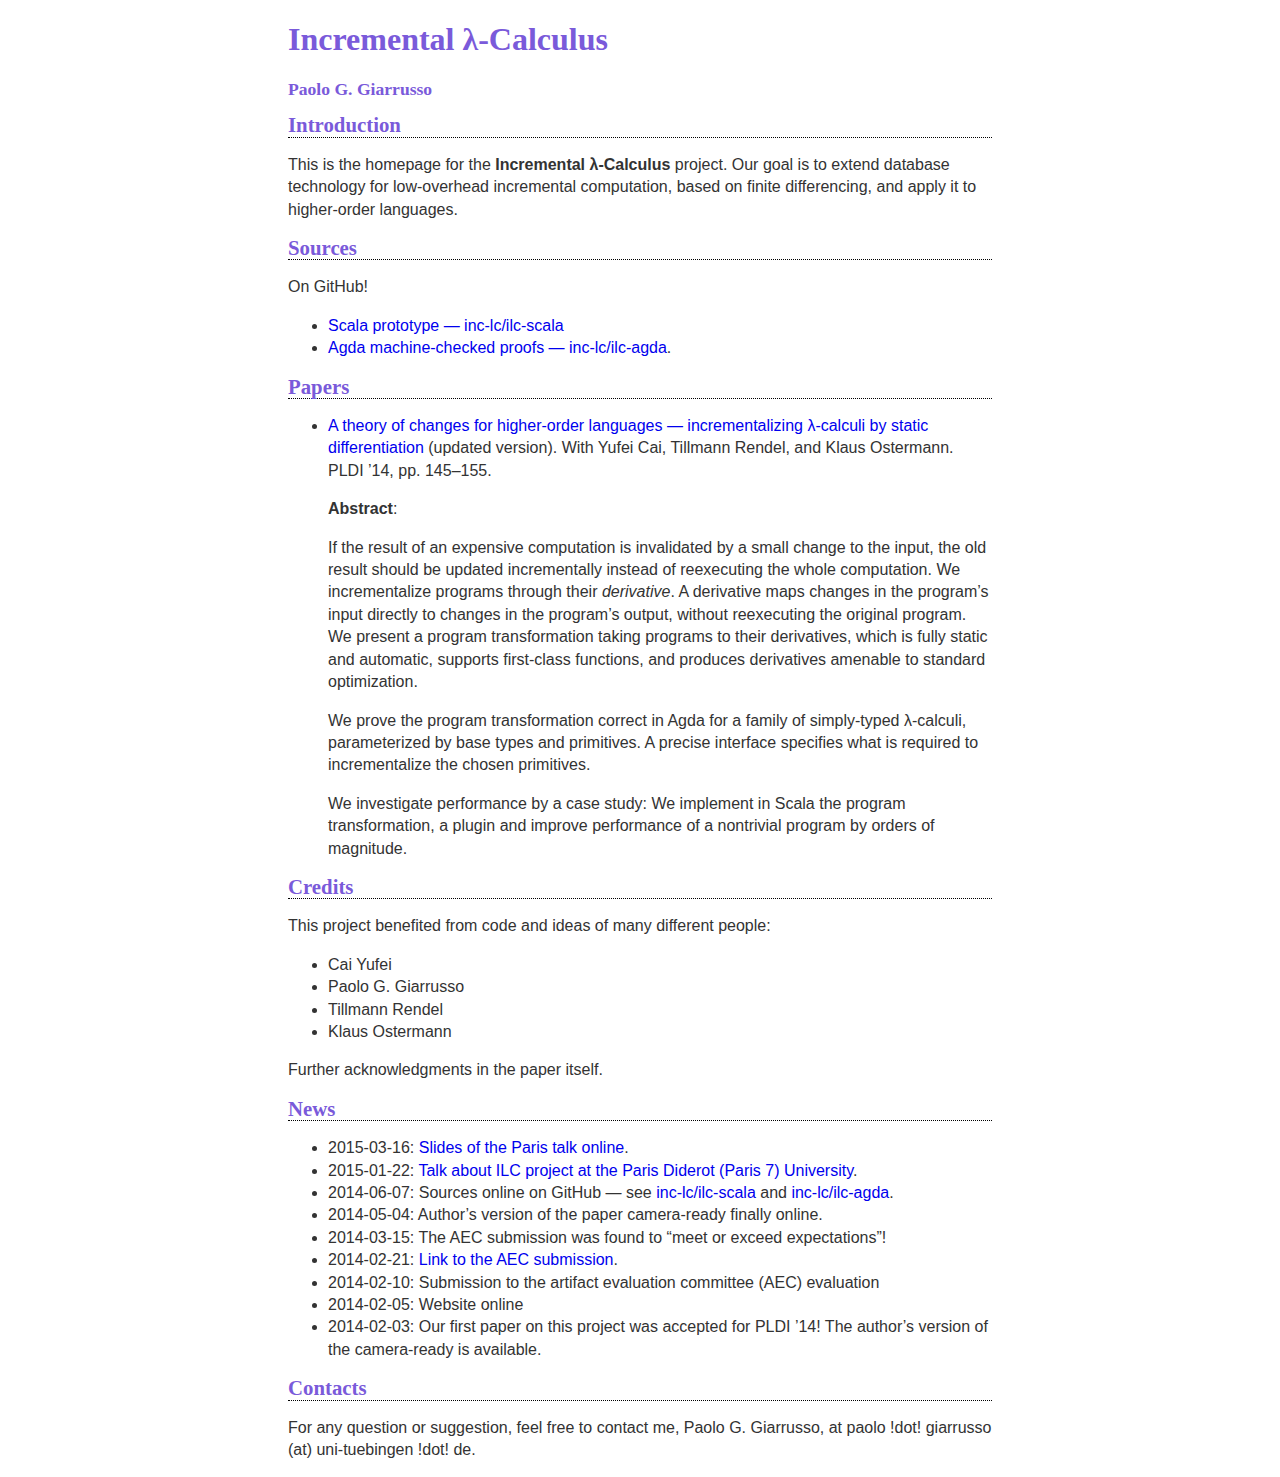
==== index.html @ 36ea2c6f "Make sources more prominent (and regen)" ====
<!DOCTYPE html PUBLIC "-//W3C//DTD XHTML 1.0 Transitional//EN" "http://www.w3.org/TR/xhtml1/DTD/xhtml1-transitional.dtd">
<html xmlns="http://www.w3.org/1999/xhtml">
<head>
  <meta http-equiv="Content-Type" content="text/html; charset=utf-8" />
  <meta http-equiv="Content-Style-Type" content="text/css" />
  <meta name="generator" content="pandoc" />
  <meta name="author" content="Paolo G. Giarrusso" />
  <title>Incremental λ-Calculus</title>
  <style type="text/css">code{white-space: pre;}</style>
  <link rel="stylesheet" href="ilc.css" type="text/css" />
</head>
<body>
<div id="header">
<h1 class="title">Incremental λ-Calculus</h1>
<h2 class="author">Paolo G. Giarrusso</h2>
</div>
<h1 id="introduction">Introduction</h1>
<p>This is the homepage for the <strong>Incremental λ-Calculus</strong> project. Our goal is to extend database technology for low-overhead incremental computation, based on finite differencing, and apply it to higher-order languages.</p>
<h1 id="sources">Sources</h1>
<p>On GitHub!</p>
<ul class="incremental">
<li><a href="https://github.com/inc-lc/ilc-scala">Scala prototype — inc-lc/ilc-scala</a></li>
<li><a href="https://github.com/inc-lc/ilc-agda">Agda machine-checked proofs — inc-lc/ilc-agda</a>.</li>
</ul>
<h1 id="papers">Papers</h1>
<ul class="incremental">
<li><p><a href="resources/pldi14-ilc-author-final.pdf">A theory of changes for higher-order languages — incrementalizing λ-calculi by static differentiation</a> (updated version). With Yufei Cai, Tillmann Rendel, and Klaus Ostermann. PLDI ’14, pp. 145–155.</p>
<p><strong>Abstract</strong>:</p>
<p>If the result of an expensive computation is invalidated by a small change to the input, the old result should be updated incrementally instead of reexecuting the whole computation. We incrementalize programs through their <em>derivative</em>. A derivative maps changes in the program’s input directly to changes in the program’s output, without reexecuting the original program. We present a program transformation taking programs to their derivatives, which is fully static and automatic, supports first-class functions, and produces derivatives amenable to standard optimization.</p>
<p>We prove the program transformation correct in Agda for a family of simply-typed λ-calculi, parameterized by base types and primitives. A precise interface specifies what is required to incrementalize the chosen primitives.</p>
<p>We investigate performance by a case study: We implement in Scala the program transformation, a plugin and improve performance of a nontrivial program by orders of magnitude.</p></li>
</ul>
<h1 id="credits">Credits</h1>
<p>This project benefited from code and ideas of many different people:</p>
<ul class="incremental">
<li>Cai Yufei</li>
<li>Paolo G. Giarrusso</li>
<li>Tillmann Rendel</li>
<li>Klaus Ostermann</li>
</ul>
<p>Further acknowledgments in the paper itself.</p>
<h1 id="news">News</h1>
<ul class="incremental">
<li>2015-03-16: <a href="resources/2015-01-22%20ILC%20Paris.pdf">Slides of the Paris talk online</a>.</li>
<li>2015-01-22: <a href="http://blaisorblade.github.io/blog/2015/01/15/a-talk-on-ilc/">Talk about ILC project at the Paris Diderot (Paris 7) University</a>.</li>
<li>2014-06-07: Sources online on GitHub — see <a href="https://github.com/inc-lc/ilc-scala">inc-lc/ilc-scala</a> and <a href="https://github.com/inc-lc/ilc-agda">inc-lc/ilc-agda</a>.</li>
<li>2014-05-04: Author’s version of the paper camera-ready finally online.</li>
<li>2014-03-15: The AEC submission was found to “meet or exceed expectations”!</li>
<li>2014-02-21: <a href="AEC.html">Link to the AEC submission</a>.</li>
<li>2014-02-10: Submission to the artifact evaluation committee (AEC) evaluation</li>
<li>2014-02-05: Website online</li>
<li>2014-02-03: Our first paper on this project was accepted for PLDI ’14! The author’s version of the camera-ready is available.</li>
</ul>
<h1 id="contacts">Contacts</h1>
<p>For any question or suggestion, feel free to contact me, Paolo G. Giarrusso, at paolo !dot! giarrusso (at) uni-tuebingen !dot! de.</p>
</body>
</html>
---- ilc.css ----
/* Adapted from http://johnmacfarlane.net/pandoc/demo/pandoc.css */

body {
    margin: auto;
    padding-right: 1em;
    padding-left: 1em;
    max-width: 44em; 
    color: black;
    font-family: Verdana, sans-serif;
    font-size: 100%;
    line-height: 140%;
    color: #333; 
}

pre {
    border: 1px dotted gray;
    background-color: #ececec;
    color: #1111111;
    padding: 0.5em;
}

code {
    font-family: monospace;
}

h1 a, h2 a, h3 a, h4 a, h5 a { 
    text-decoration: none;
    color: #7a5ada; 
}

h1, h2, h3, h4, h5 {
    font-family: verdana;
    font-weight: bold;
    border-bottom: 1px dotted black;
    color: #7a5ada;
}

h1 {
    font-size: 130%;
}

h2 {
    font-size: 110%;
}

h3 {
    font-size: 95%;
}

h4 {
    font-size: 90%;
    font-style: italic;
}

h5 {
    font-size: 90%;
    font-style: italic;
}

h1.title {
    font-size: 200%;
    font-weight: bold;
    padding-top: 0.2em;
    padding-bottom: 0.2em;
    text-align: left;
    border: none;
}

h2.author {
    border: none;
    display: inline;
    padding-right: 1em;
}

dt code {
    font-weight: bold;
}

dd p {
    margin-top: 0;
}

#footer {
    padding-top: 1em;
    font-size: 70%;
    color: gray;
    text-align: center;
}

a {
    text-decoration: none;
}

a:hover {
    text-decoration: underline;
}
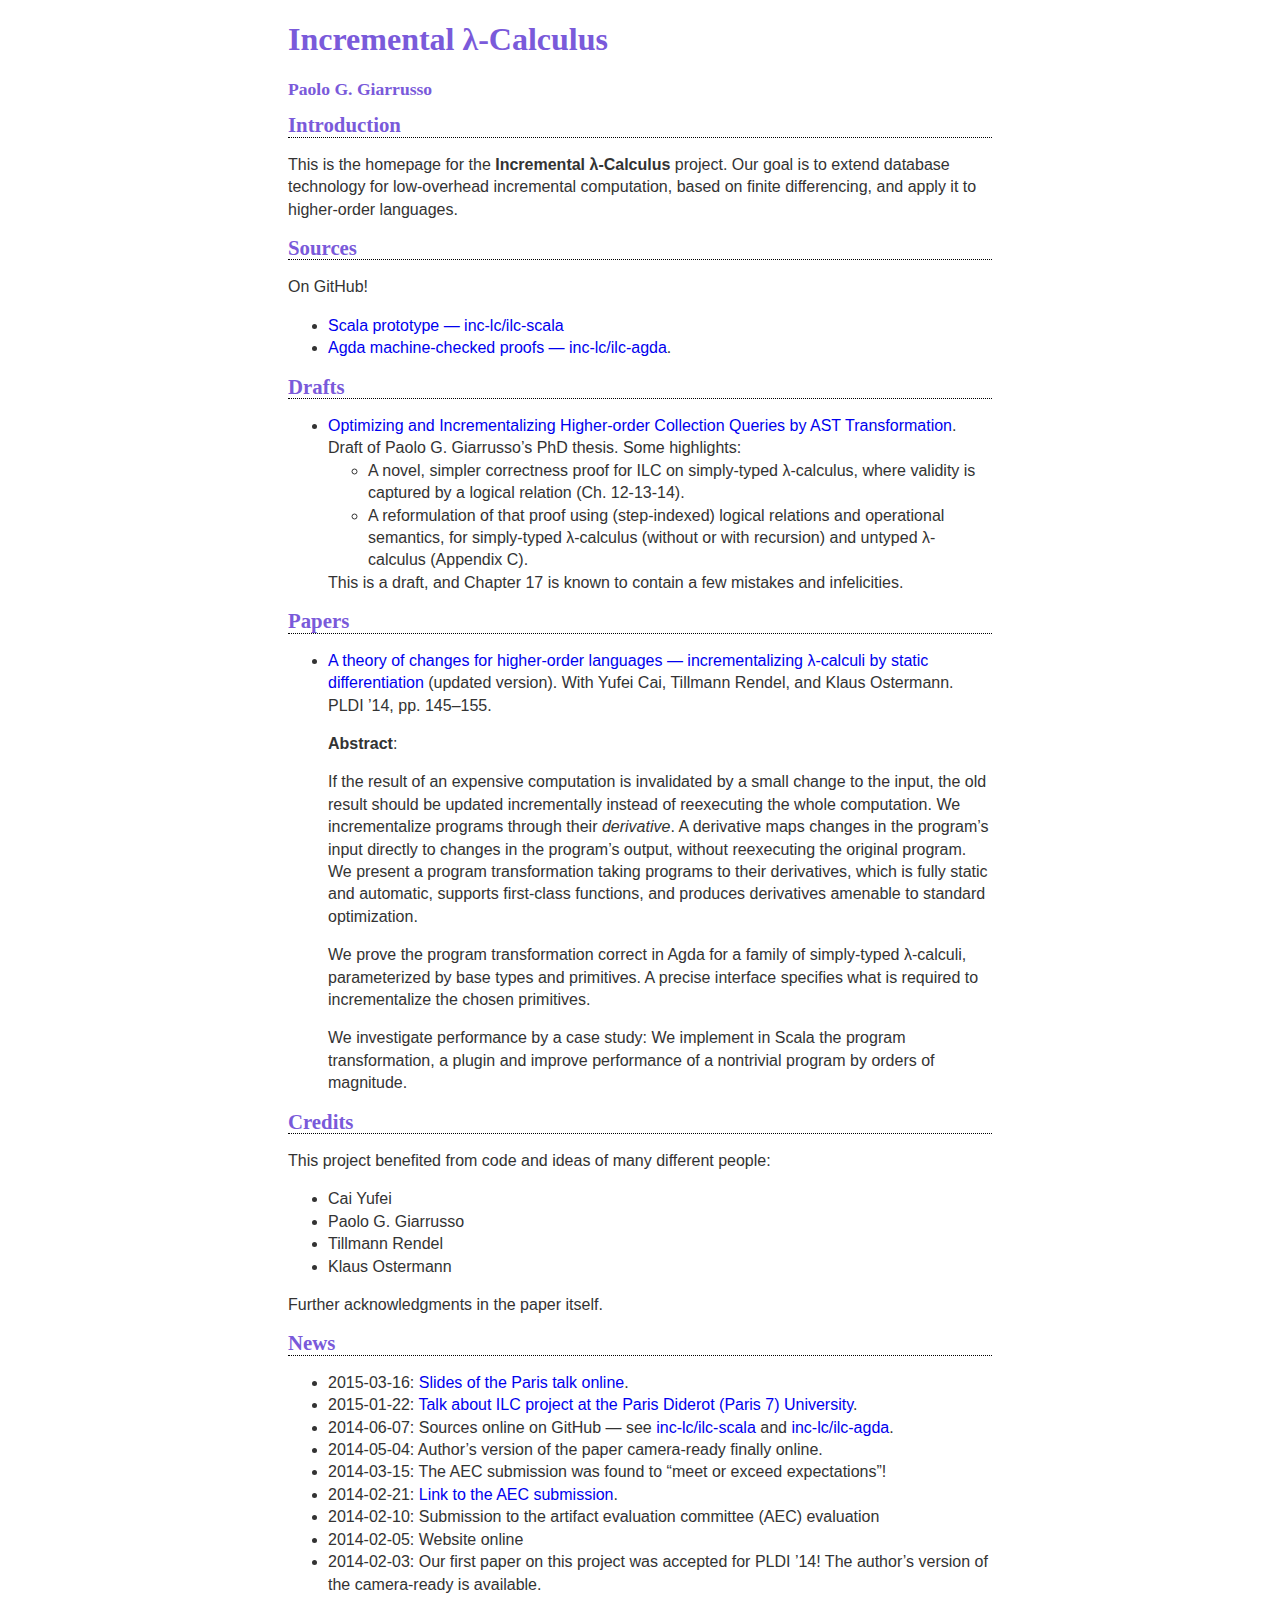
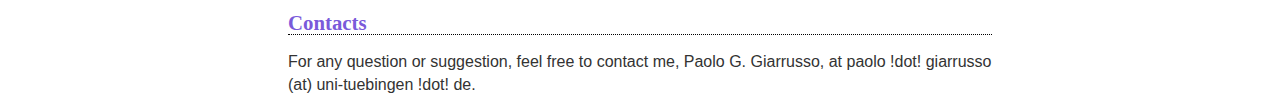
==== commit ce4f18d7: "Regenerate index.html" ====
--- a/index.html
+++ b/index.html
@@ -21,6 +21,15 @@
 <ul class="incremental">
 <li><a href="https://github.com/inc-lc/ilc-scala">Scala prototype — inc-lc/ilc-scala</a></li>
 <li><a href="https://github.com/inc-lc/ilc-agda">Agda machine-checked proofs — inc-lc/ilc-agda</a>.</li>
+</ul>
+<h1 id="drafts">Drafts</h1>
+<ul class="incremental">
+<li><a href="resources/giarrusso-phd-thesis-2017-09-15-15.05-g22ca048.pdf">Optimizing and Incrementalizing Higher-order Collection Queries by AST Transformation</a>. Draft of Paolo G. Giarrusso’s PhD thesis. Some highlights:
+<ul class="incremental">
+<li>A novel, simpler correctness proof for ILC on simply-typed λ-calculus, where validity is captured by a logical relation (Ch. 12-13-14).</li>
+<li>A reformulation of that proof using (step-indexed) logical relations and operational semantics, for simply-typed λ-calculus (without or with recursion) and untyped λ-calculus (Appendix C).</li>
+</ul>
+This is a draft, and Chapter 17 is known to contain a few mistakes and infelicities.</li>
 </ul>
 <h1 id="papers">Papers</h1>
 <ul class="incremental">
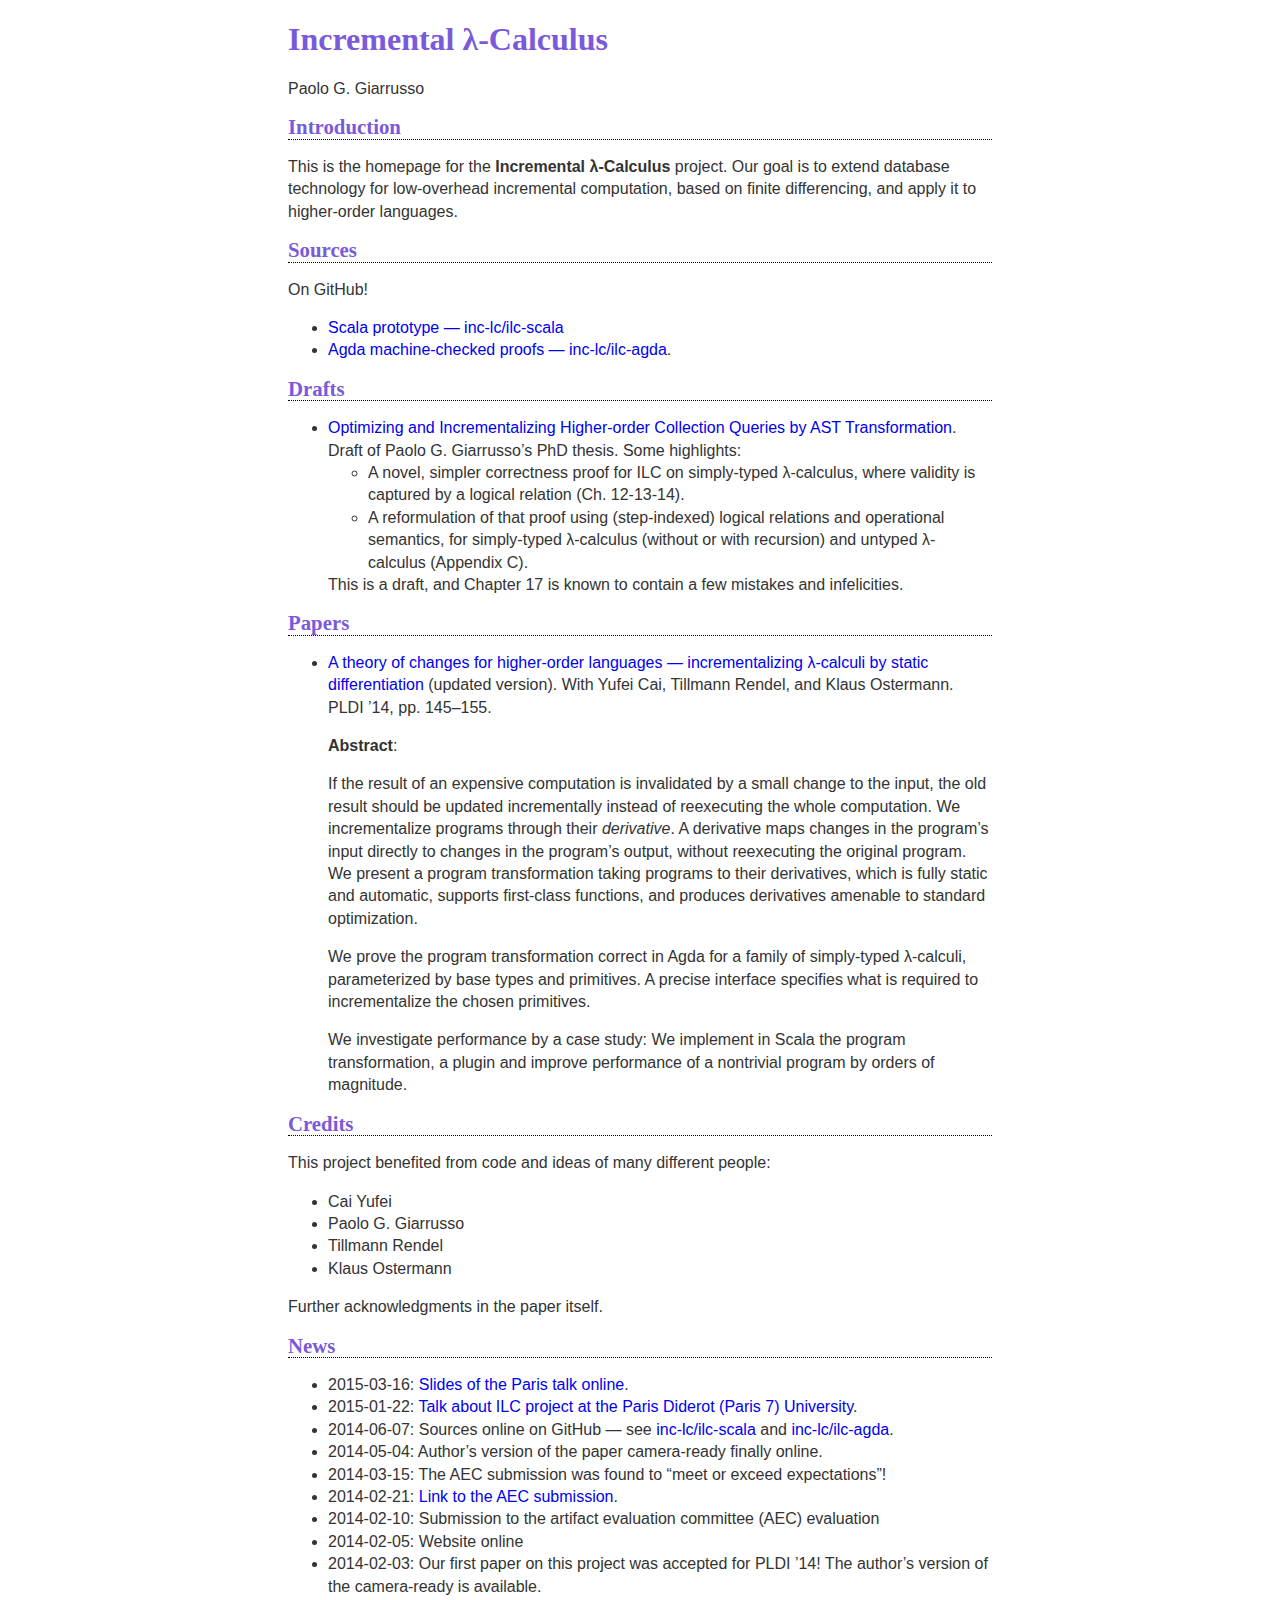
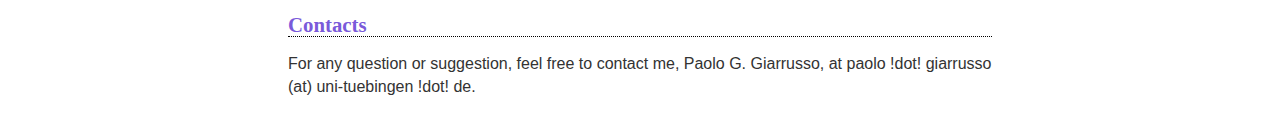
==== commit b6fad8b5: "Rebuild pages" ====
--- a/index.html
+++ b/index.html
@@ -1,19 +1,27 @@
-<!DOCTYPE html PUBLIC "-//W3C//DTD XHTML 1.0 Transitional//EN" "http://www.w3.org/TR/xhtml1/DTD/xhtml1-transitional.dtd">
-<html xmlns="http://www.w3.org/1999/xhtml">
+<!DOCTYPE html>
+<html xmlns="http://www.w3.org/1999/xhtml" lang="" xml:lang="">
 <head>
-  <meta http-equiv="Content-Type" content="text/html; charset=utf-8" />
-  <meta http-equiv="Content-Style-Type" content="text/css" />
+  <meta charset="utf-8" />
   <meta name="generator" content="pandoc" />
+  <meta name="viewport" content="width=device-width, initial-scale=1.0, user-scalable=yes" />
   <meta name="author" content="Paolo G. Giarrusso" />
   <title>Incremental λ-Calculus</title>
-  <style type="text/css">code{white-space: pre;}</style>
-  <link rel="stylesheet" href="ilc.css" type="text/css" />
+  <style>
+      code{white-space: pre-wrap;}
+      span.smallcaps{font-variant: small-caps;}
+      span.underline{text-decoration: underline;}
+      div.column{display: inline-block; vertical-align: top; width: 50%;}
+  </style>
+  <link rel="stylesheet" href="ilc.css" />
+  <!--[if lt IE 9]>
+    <script src="//cdnjs.cloudflare.com/ajax/libs/html5shiv/3.7.3/html5shiv-printshiv.min.js"></script>
+  <![endif]-->
 </head>
 <body>
-<div id="header">
+<header id="title-block-header">
 <h1 class="title">Incremental λ-Calculus</h1>
-<h2 class="author">Paolo G. Giarrusso</h2>
-</div>
+<p class="author">Paolo G. Giarrusso</p>
+</header>
 <h1 id="introduction">Introduction</h1>
 <p>This is the homepage for the <strong>Incremental λ-Calculus</strong> project. Our goal is to extend database technology for low-overhead incremental computation, based on finite differencing, and apply it to higher-order languages.</p>
 <h1 id="sources">Sources</h1>
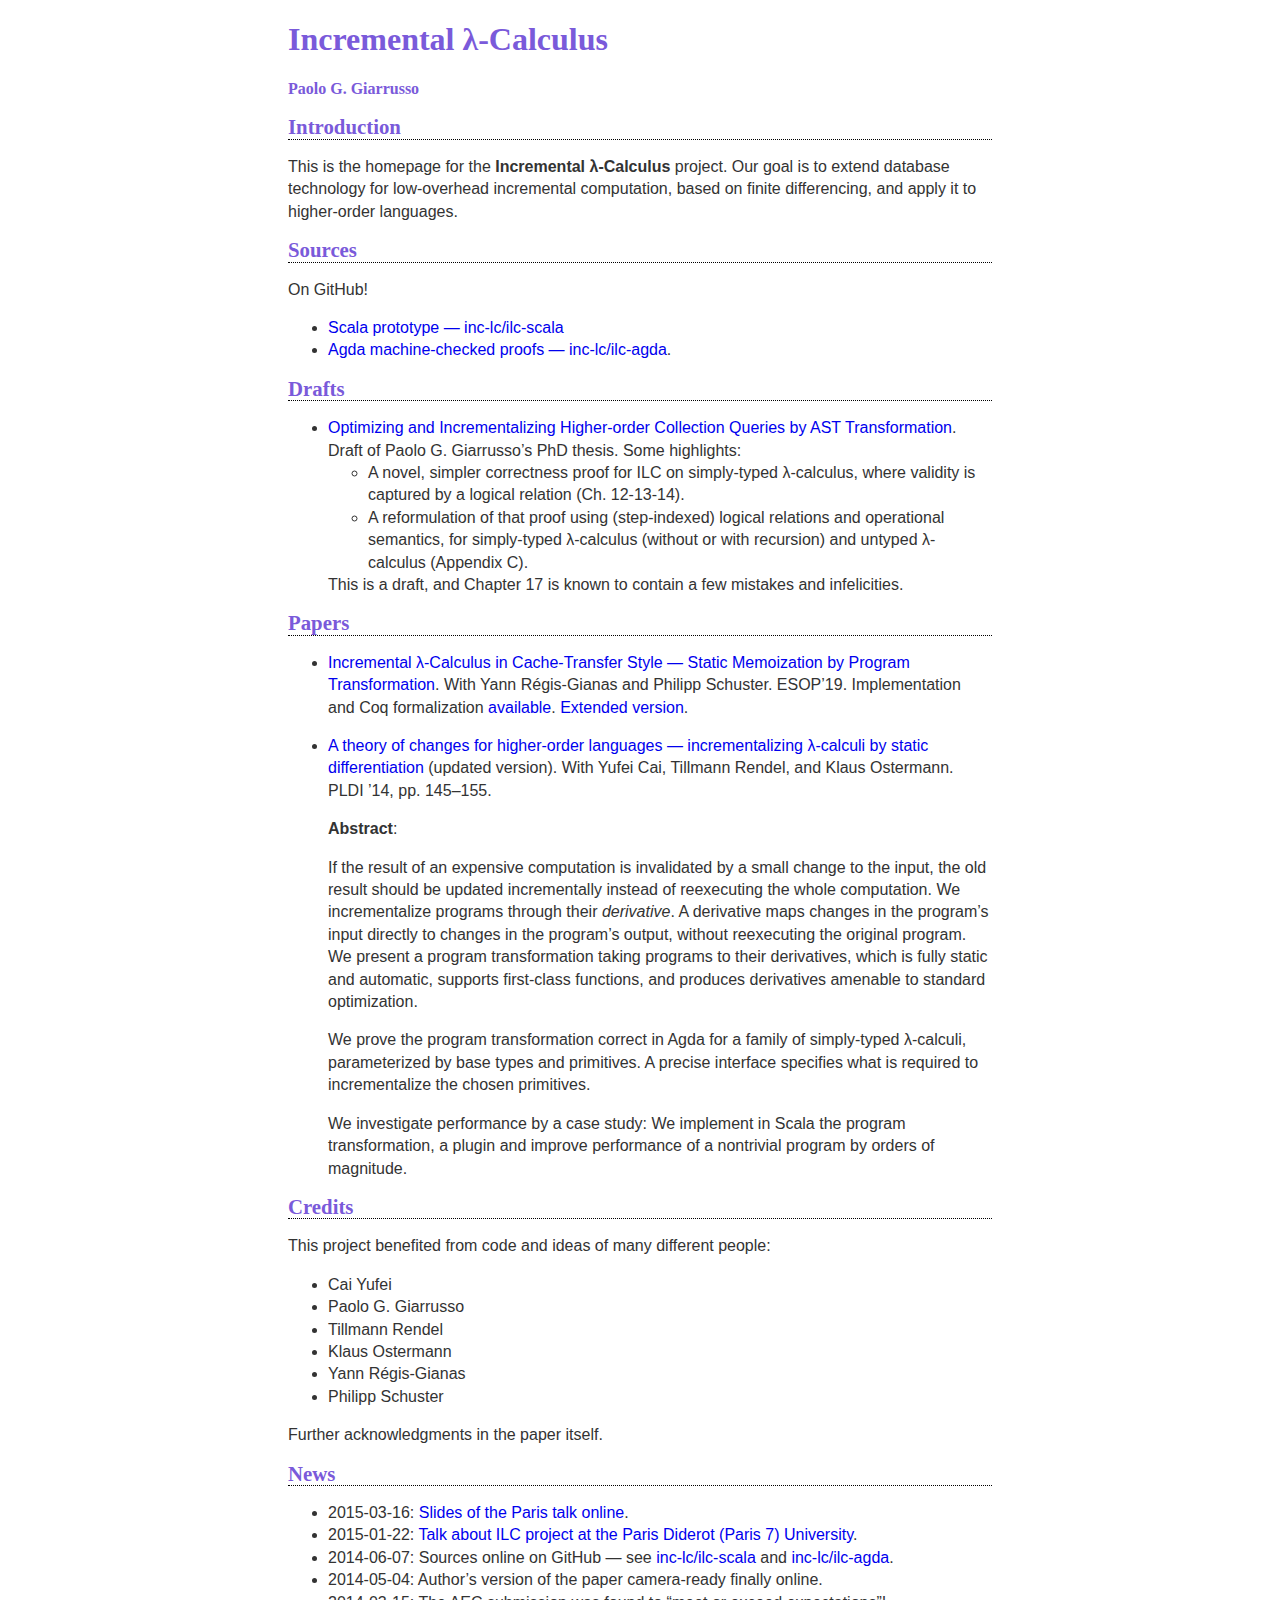
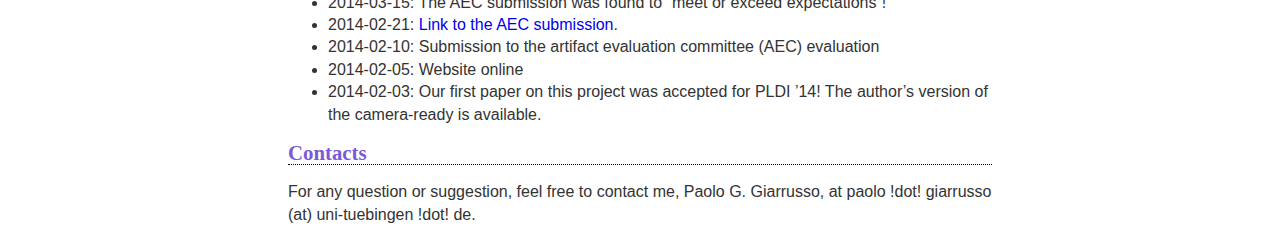
==== commit a5b80528: "Update generated output" ====
--- a/index.html
+++ b/index.html
@@ -41,6 +41,7 @@
 </ul>
 <h1 id="papers">Papers</h1>
 <ul class="incremental">
+<li><p><a href="https://link.springer.com/chapter/10.1007/978-3-030-17184-1_20">Incremental λ-Calculus in Cache-Transfer Style — Static Memoization by Program Transformation</a>. With Yann Régis-Gianas and Philipp Schuster. ESOP’19. Implementation and Coq formalization <a href="https://github.com/yurug/cts">available</a>. <a href="https://github.com/yurug/cts/blob/ae1bf7b4b7ef82167324c7ce18dc3785b7dcaab7/static-caching-extended.pdf">Extended version</a>.</p></li>
 <li><p><a href="resources/pldi14-ilc-author-final.pdf">A theory of changes for higher-order languages — incrementalizing λ-calculi by static differentiation</a> (updated version). With Yufei Cai, Tillmann Rendel, and Klaus Ostermann. PLDI ’14, pp. 145–155.</p>
 <p><strong>Abstract</strong>:</p>
 <p>If the result of an expensive computation is invalidated by a small change to the input, the old result should be updated incrementally instead of reexecuting the whole computation. We incrementalize programs through their <em>derivative</em>. A derivative maps changes in the program’s input directly to changes in the program’s output, without reexecuting the original program. We present a program transformation taking programs to their derivatives, which is fully static and automatic, supports first-class functions, and produces derivatives amenable to standard optimization.</p>
@@ -54,6 +55,8 @@
 <li>Paolo G. Giarrusso</li>
 <li>Tillmann Rendel</li>
 <li>Klaus Ostermann</li>
+<li>Yann Régis-Gianas</li>
+<li>Philipp Schuster</li>
 </ul>
 <p>Further acknowledgments in the paper itself.</p>
 <h1 id="news">News</h1>
--- a/ilc.css
+++ b/ilc.css
@@ -28,11 +28,14 @@
     color: #7a5ada; 
 }
 
-h1, h2, h3, h4, h5 {
+h1, h2, h3, h4, h5, p.author {
     font-family: verdana;
     font-weight: bold;
+    color: #7a5ada;
+}
+
+h1, h2, h3, h4, h5 {
     border-bottom: 1px dotted black;
-    color: #7a5ada;
 }
 
 h1 {
@@ -93,4 +96,4 @@
 
 a:hover {
     text-decoration: underline;
-}+}
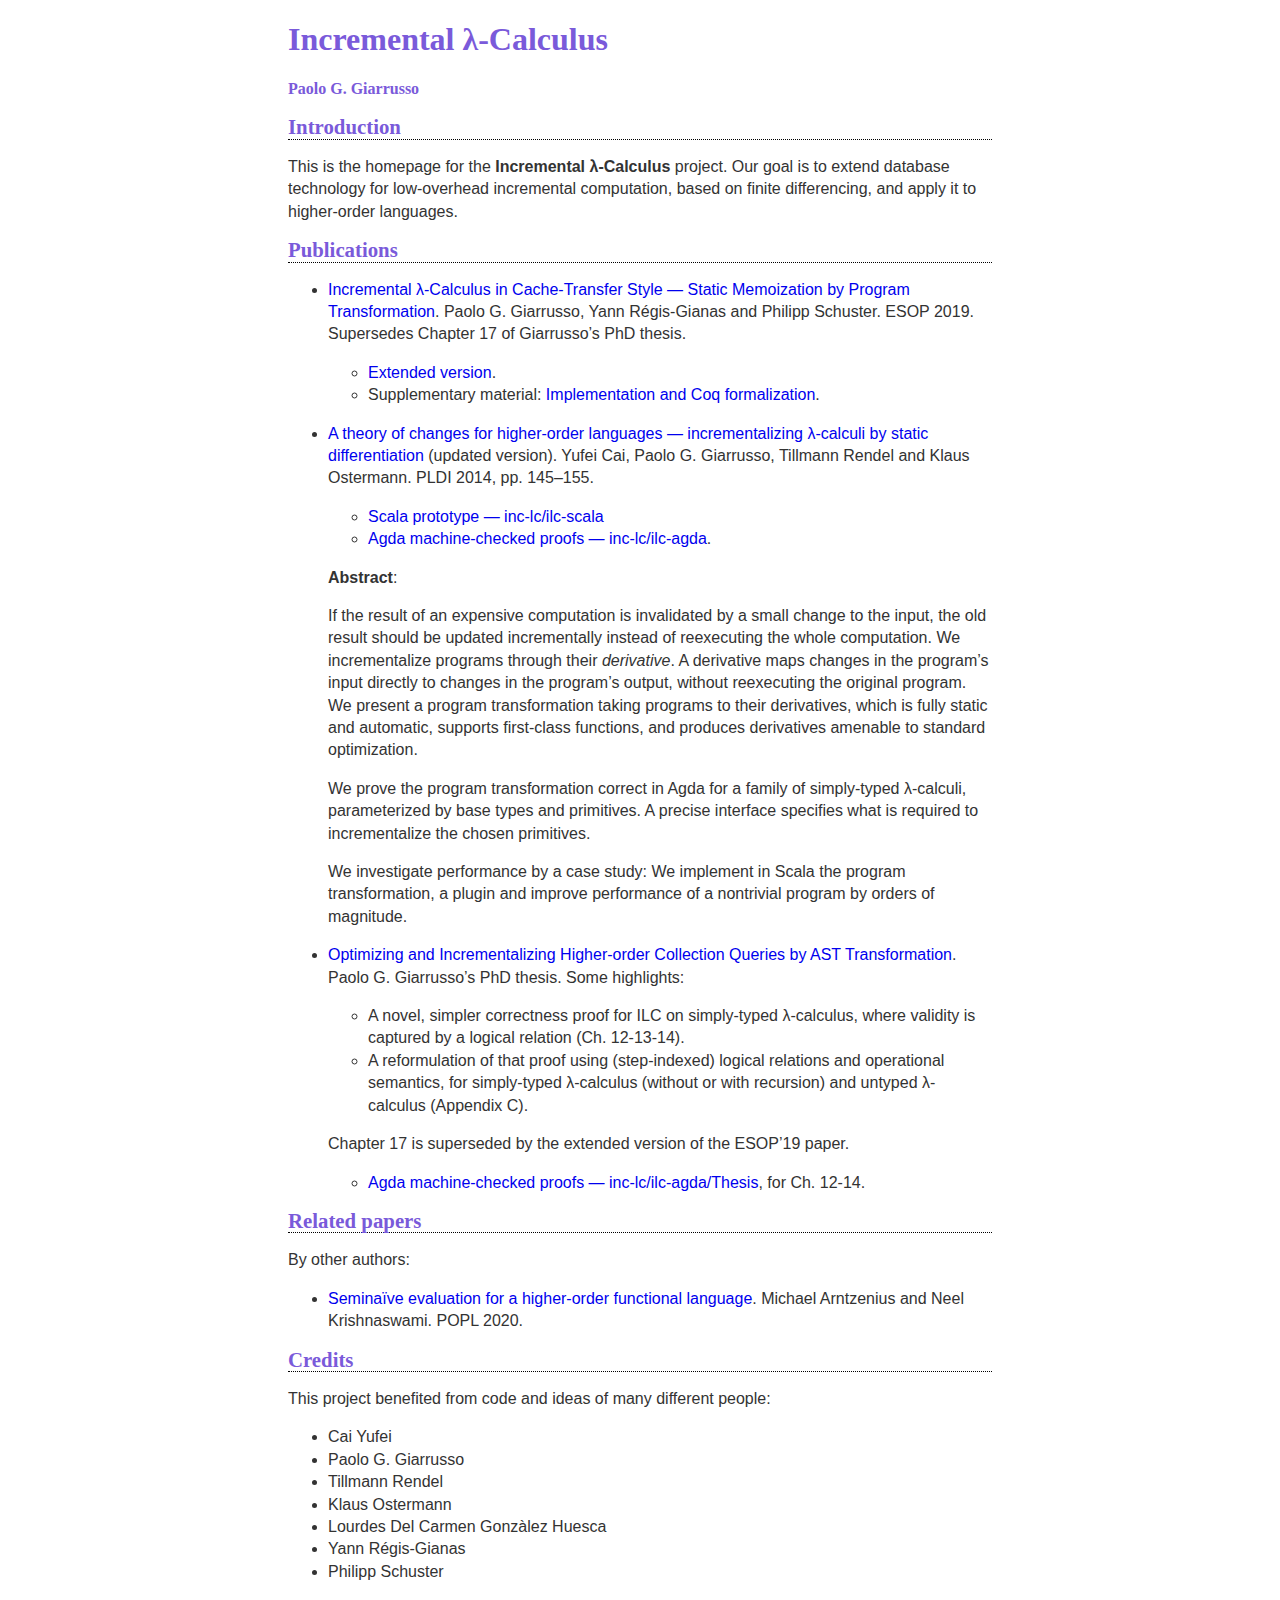
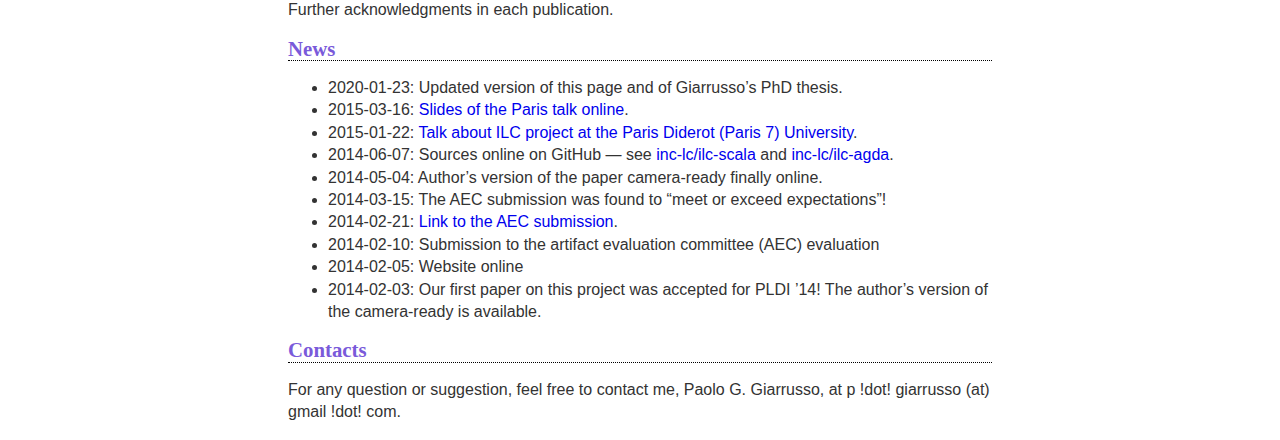
==== commit d6f19d6a: "Recompile index.html" ====
--- a/index.html
+++ b/index.html
@@ -7,10 +7,12 @@
   <meta name="author" content="Paolo G. Giarrusso" />
   <title>Incremental λ-Calculus</title>
   <style>
-      code{white-space: pre-wrap;}
-      span.smallcaps{font-variant: small-caps;}
-      span.underline{text-decoration: underline;}
-      div.column{display: inline-block; vertical-align: top; width: 50%;}
+    code{white-space: pre-wrap;}
+    span.smallcaps{font-variant: small-caps;}
+    span.underline{text-decoration: underline;}
+    div.column{display: inline-block; vertical-align: top; width: 50%;}
+    div.hanging-indent{margin-left: 1.5em; text-indent: -1.5em;}
+    ul.task-list{list-style: none;}
   </style>
   <link rel="stylesheet" href="ilc.css" />
   <!--[if lt IE 9]>
@@ -24,29 +26,36 @@
 </header>
 <h1 id="introduction">Introduction</h1>
 <p>This is the homepage for the <strong>Incremental λ-Calculus</strong> project. Our goal is to extend database technology for low-overhead incremental computation, based on finite differencing, and apply it to higher-order languages.</p>
-<h1 id="sources">Sources</h1>
-<p>On GitHub!</p>
+<h1 id="publications">Publications</h1>
+<ul class="incremental">
+<li><p><a href="https://link.springer.com/chapter/10.1007/978-3-030-17184-1_20">Incremental λ-Calculus in Cache-Transfer Style — Static Memoization by Program Transformation</a>. Paolo G. Giarrusso, Yann Régis-Gianas and Philipp Schuster. ESOP 2019. Supersedes Chapter 17 of Giarrusso’s PhD thesis.</p>
+<ul class="incremental">
+<li><a href="https://github.com/yurug/cts/blob/ae1bf7b4b7ef82167324c7ce18dc3785b7dcaab7/static-caching-extended.pdf">Extended version</a>.</li>
+<li>Supplementary material: <a href="https://github.com/yurug/cts">Implementation and Coq formalization</a>.</li>
+</ul></li>
+<li><p><a href="resources/pldi14-ilc-author-final.pdf">A theory of changes for higher-order languages — incrementalizing λ-calculi by static differentiation</a> (updated version). Yufei Cai, Paolo G. Giarrusso, Tillmann Rendel and Klaus Ostermann. PLDI 2014, pp. 145–155.</p>
 <ul class="incremental">
 <li><a href="https://github.com/inc-lc/ilc-scala">Scala prototype — inc-lc/ilc-scala</a></li>
 <li><a href="https://github.com/inc-lc/ilc-agda">Agda machine-checked proofs — inc-lc/ilc-agda</a>.</li>
 </ul>
-<h1 id="drafts">Drafts</h1>
-<ul class="incremental">
-<li><a href="resources/giarrusso-phd-thesis-2017-09-15-15.05-g22ca048.pdf">Optimizing and Incrementalizing Higher-order Collection Queries by AST Transformation</a>. Draft of Paolo G. Giarrusso’s PhD thesis. Some highlights:
+<p><strong>Abstract</strong>:</p>
+<p>If the result of an expensive computation is invalidated by a small change to the input, the old result should be updated incrementally instead of reexecuting the whole computation. We incrementalize programs through their <em>derivative</em>. A derivative maps changes in the program’s input directly to changes in the program’s output, without reexecuting the original program. We present a program transformation taking programs to their derivatives, which is fully static and automatic, supports first-class functions, and produces derivatives amenable to standard optimization.</p>
+<p>We prove the program transformation correct in Agda for a family of simply-typed λ-calculi, parameterized by base types and primitives. A precise interface specifies what is required to incrementalize the chosen primitives.</p>
+<p>We investigate performance by a case study: We implement in Scala the program transformation, a plugin and improve performance of a nontrivial program by orders of magnitude.</p></li>
+<li><p><a href="resources/giarrusso-phd-thesis-2020-final.pdf">Optimizing and Incrementalizing Higher-order Collection Queries by AST Transformation</a>. Paolo G. Giarrusso’s PhD thesis. Some highlights:</p>
 <ul class="incremental">
 <li>A novel, simpler correctness proof for ILC on simply-typed λ-calculus, where validity is captured by a logical relation (Ch. 12-13-14).</li>
 <li>A reformulation of that proof using (step-indexed) logical relations and operational semantics, for simply-typed λ-calculus (without or with recursion) and untyped λ-calculus (Appendix C).</li>
 </ul>
-This is a draft, and Chapter 17 is known to contain a few mistakes and infelicities.</li>
+<p>Chapter 17 is superseded by the extended version of the ESOP’19 paper.</p>
+<ul class="incremental">
+<li><a href="https://github.com/inc-lc/ilc-agda/tree/master/Thesis/">Agda machine-checked proofs — inc-lc/ilc-agda/Thesis</a>, for Ch. 12-14.</li>
+</ul></li>
 </ul>
-<h1 id="papers">Papers</h1>
+<h1 id="related-papers">Related papers</h1>
+<p>By other authors:</p>
 <ul class="incremental">
-<li><p><a href="https://link.springer.com/chapter/10.1007/978-3-030-17184-1_20">Incremental λ-Calculus in Cache-Transfer Style — Static Memoization by Program Transformation</a>. With Yann Régis-Gianas and Philipp Schuster. ESOP’19. Implementation and Coq formalization <a href="https://github.com/yurug/cts">available</a>. <a href="https://github.com/yurug/cts/blob/ae1bf7b4b7ef82167324c7ce18dc3785b7dcaab7/static-caching-extended.pdf">Extended version</a>.</p></li>
-<li><p><a href="resources/pldi14-ilc-author-final.pdf">A theory of changes for higher-order languages — incrementalizing λ-calculi by static differentiation</a> (updated version). With Yufei Cai, Tillmann Rendel, and Klaus Ostermann. PLDI ’14, pp. 145–155.</p>
-<p><strong>Abstract</strong>:</p>
-<p>If the result of an expensive computation is invalidated by a small change to the input, the old result should be updated incrementally instead of reexecuting the whole computation. We incrementalize programs through their <em>derivative</em>. A derivative maps changes in the program’s input directly to changes in the program’s output, without reexecuting the original program. We present a program transformation taking programs to their derivatives, which is fully static and automatic, supports first-class functions, and produces derivatives amenable to standard optimization.</p>
-<p>We prove the program transformation correct in Agda for a family of simply-typed λ-calculi, parameterized by base types and primitives. A precise interface specifies what is required to incrementalize the chosen primitives.</p>
-<p>We investigate performance by a case study: We implement in Scala the program transformation, a plugin and improve performance of a nontrivial program by orders of magnitude.</p></li>
+<li><a href="https://dl.acm.org/doi/abs/10.1145/3371090">Seminaïve evaluation for a higher-order functional language</a>. Michael Arntzenius and Neel Krishnaswami. POPL 2020.</li>
 </ul>
 <h1 id="credits">Credits</h1>
 <p>This project benefited from code and ideas of many different people:</p>
@@ -55,12 +64,14 @@
 <li>Paolo G. Giarrusso</li>
 <li>Tillmann Rendel</li>
 <li>Klaus Ostermann</li>
+<li>Lourdes Del Carmen Gonzàlez Huesca</li>
 <li>Yann Régis-Gianas</li>
 <li>Philipp Schuster</li>
 </ul>
-<p>Further acknowledgments in the paper itself.</p>
+<p>Further acknowledgments in each publication.</p>
 <h1 id="news">News</h1>
 <ul class="incremental">
+<li>2020-01-23: Updated version of this page and of Giarrusso’s PhD thesis.</li>
 <li>2015-03-16: <a href="resources/2015-01-22%20ILC%20Paris.pdf">Slides of the Paris talk online</a>.</li>
 <li>2015-01-22: <a href="http://blaisorblade.github.io/blog/2015/01/15/a-talk-on-ilc/">Talk about ILC project at the Paris Diderot (Paris 7) University</a>.</li>
 <li>2014-06-07: Sources online on GitHub — see <a href="https://github.com/inc-lc/ilc-scala">inc-lc/ilc-scala</a> and <a href="https://github.com/inc-lc/ilc-agda">inc-lc/ilc-agda</a>.</li>
@@ -72,6 +83,6 @@
 <li>2014-02-03: Our first paper on this project was accepted for PLDI ’14! The author’s version of the camera-ready is available.</li>
 </ul>
 <h1 id="contacts">Contacts</h1>
-<p>For any question or suggestion, feel free to contact me, Paolo G. Giarrusso, at paolo !dot! giarrusso (at) uni-tuebingen !dot! de.</p>
+<p>For any question or suggestion, feel free to contact me, Paolo G. Giarrusso, at p !dot! giarrusso (at) gmail !dot! com.</p>
 </body>
 </html>
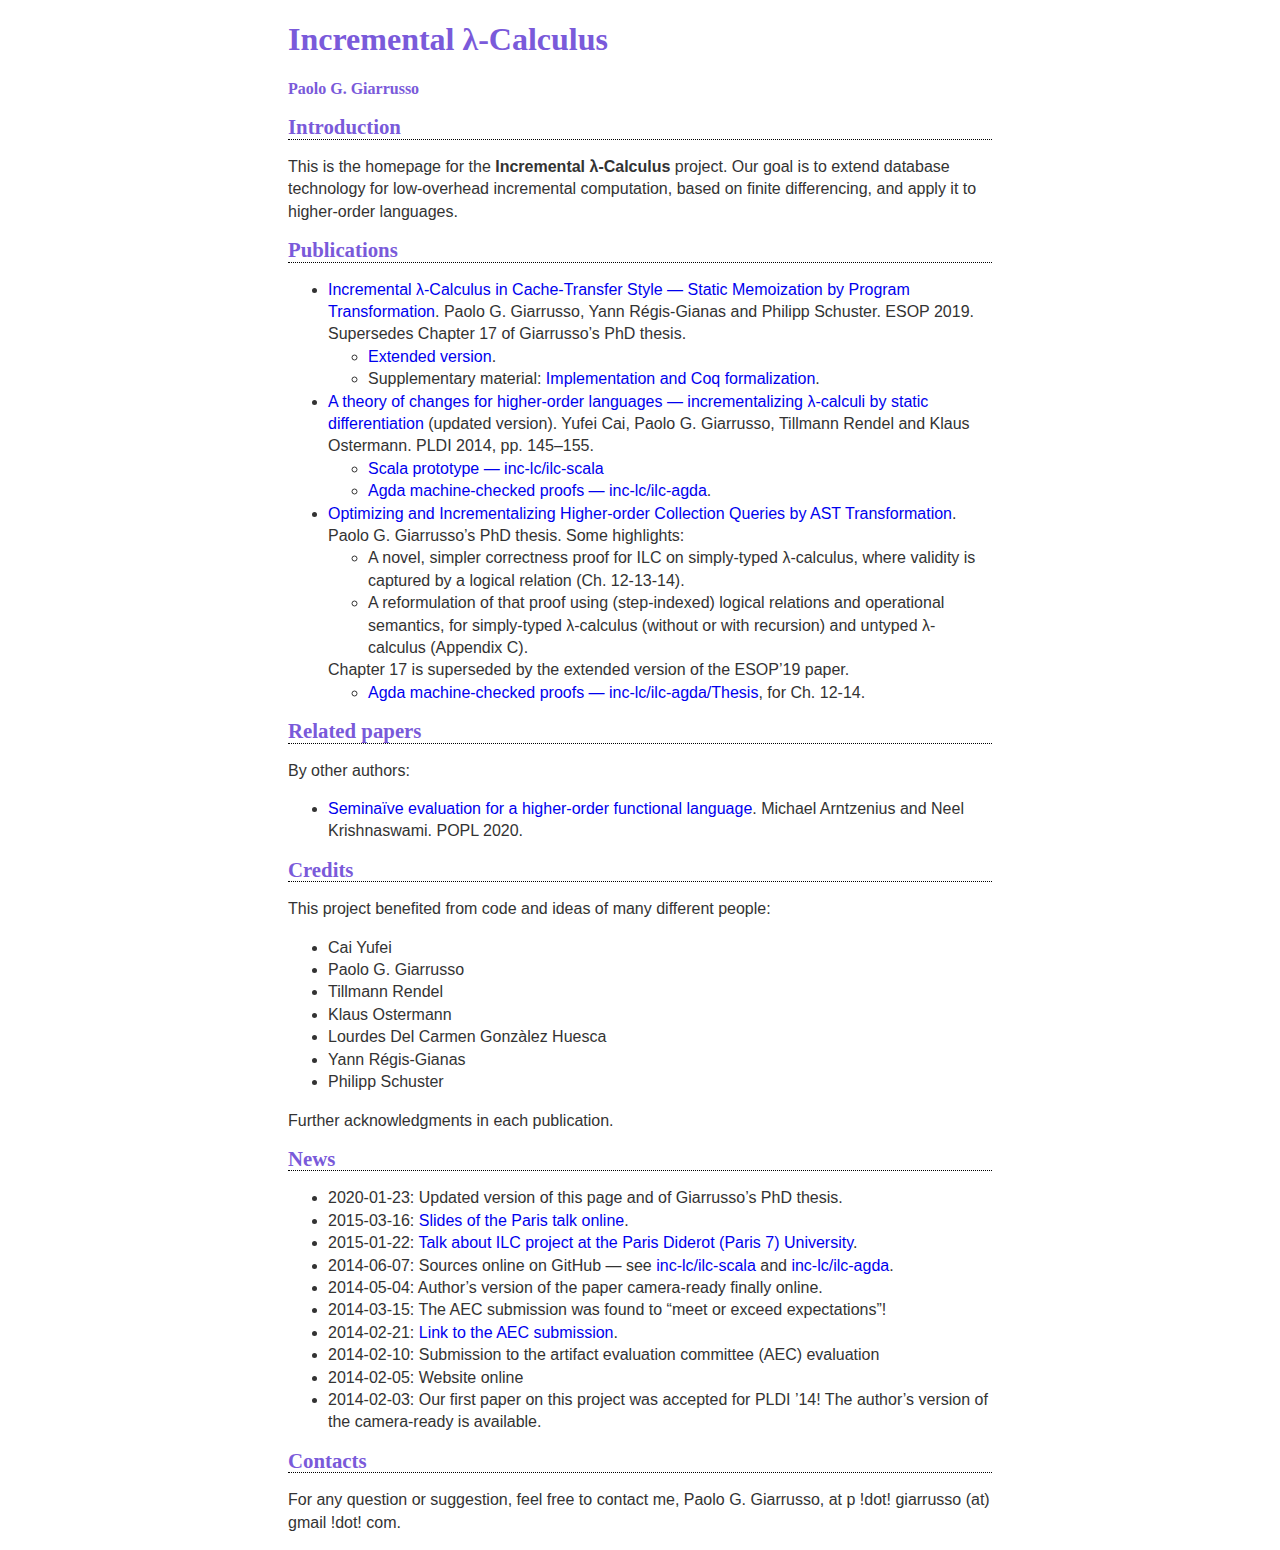
==== commit c3bb8754: "Drop PLDI'14 abstract" ====
--- a/index.html
+++ b/index.html
@@ -28,26 +28,22 @@
 <p>This is the homepage for the <strong>Incremental λ-Calculus</strong> project. Our goal is to extend database technology for low-overhead incremental computation, based on finite differencing, and apply it to higher-order languages.</p>
 <h1 id="publications">Publications</h1>
 <ul class="incremental">
-<li><p><a href="https://link.springer.com/chapter/10.1007/978-3-030-17184-1_20">Incremental λ-Calculus in Cache-Transfer Style — Static Memoization by Program Transformation</a>. Paolo G. Giarrusso, Yann Régis-Gianas and Philipp Schuster. ESOP 2019. Supersedes Chapter 17 of Giarrusso’s PhD thesis.</p>
+<li><a href="https://link.springer.com/chapter/10.1007/978-3-030-17184-1_20">Incremental λ-Calculus in Cache-Transfer Style — Static Memoization by Program Transformation</a>. Paolo G. Giarrusso, Yann Régis-Gianas and Philipp Schuster. ESOP 2019. Supersedes Chapter 17 of Giarrusso’s PhD thesis.
 <ul class="incremental">
 <li><a href="https://github.com/yurug/cts/blob/ae1bf7b4b7ef82167324c7ce18dc3785b7dcaab7/static-caching-extended.pdf">Extended version</a>.</li>
 <li>Supplementary material: <a href="https://github.com/yurug/cts">Implementation and Coq formalization</a>.</li>
 </ul></li>
-<li><p><a href="resources/pldi14-ilc-author-final.pdf">A theory of changes for higher-order languages — incrementalizing λ-calculi by static differentiation</a> (updated version). Yufei Cai, Paolo G. Giarrusso, Tillmann Rendel and Klaus Ostermann. PLDI 2014, pp. 145–155.</p>
+<li><a href="resources/pldi14-ilc-author-final.pdf">A theory of changes for higher-order languages — incrementalizing λ-calculi by static differentiation</a> (updated version). Yufei Cai, Paolo G. Giarrusso, Tillmann Rendel and Klaus Ostermann. PLDI 2014, pp. 145–155.
 <ul class="incremental">
 <li><a href="https://github.com/inc-lc/ilc-scala">Scala prototype — inc-lc/ilc-scala</a></li>
 <li><a href="https://github.com/inc-lc/ilc-agda">Agda machine-checked proofs — inc-lc/ilc-agda</a>.</li>
-</ul>
-<p><strong>Abstract</strong>:</p>
-<p>If the result of an expensive computation is invalidated by a small change to the input, the old result should be updated incrementally instead of reexecuting the whole computation. We incrementalize programs through their <em>derivative</em>. A derivative maps changes in the program’s input directly to changes in the program’s output, without reexecuting the original program. We present a program transformation taking programs to their derivatives, which is fully static and automatic, supports first-class functions, and produces derivatives amenable to standard optimization.</p>
-<p>We prove the program transformation correct in Agda for a family of simply-typed λ-calculi, parameterized by base types and primitives. A precise interface specifies what is required to incrementalize the chosen primitives.</p>
-<p>We investigate performance by a case study: We implement in Scala the program transformation, a plugin and improve performance of a nontrivial program by orders of magnitude.</p></li>
-<li><p><a href="resources/giarrusso-phd-thesis-2020-final.pdf">Optimizing and Incrementalizing Higher-order Collection Queries by AST Transformation</a>. Paolo G. Giarrusso’s PhD thesis. Some highlights:</p>
+</ul></li>
+<li><a href="resources/giarrusso-phd-thesis-2020-final.pdf">Optimizing and Incrementalizing Higher-order Collection Queries by AST Transformation</a>. Paolo G. Giarrusso’s PhD thesis. Some highlights:
 <ul class="incremental">
 <li>A novel, simpler correctness proof for ILC on simply-typed λ-calculus, where validity is captured by a logical relation (Ch. 12-13-14).</li>
 <li>A reformulation of that proof using (step-indexed) logical relations and operational semantics, for simply-typed λ-calculus (without or with recursion) and untyped λ-calculus (Appendix C).</li>
 </ul>
-<p>Chapter 17 is superseded by the extended version of the ESOP’19 paper.</p>
+Chapter 17 is superseded by the extended version of the ESOP’19 paper.
 <ul class="incremental">
 <li><a href="https://github.com/inc-lc/ilc-agda/tree/master/Thesis/">Agda machine-checked proofs — inc-lc/ilc-agda/Thesis</a>, for Ch. 12-14.</li>
 </ul></li>
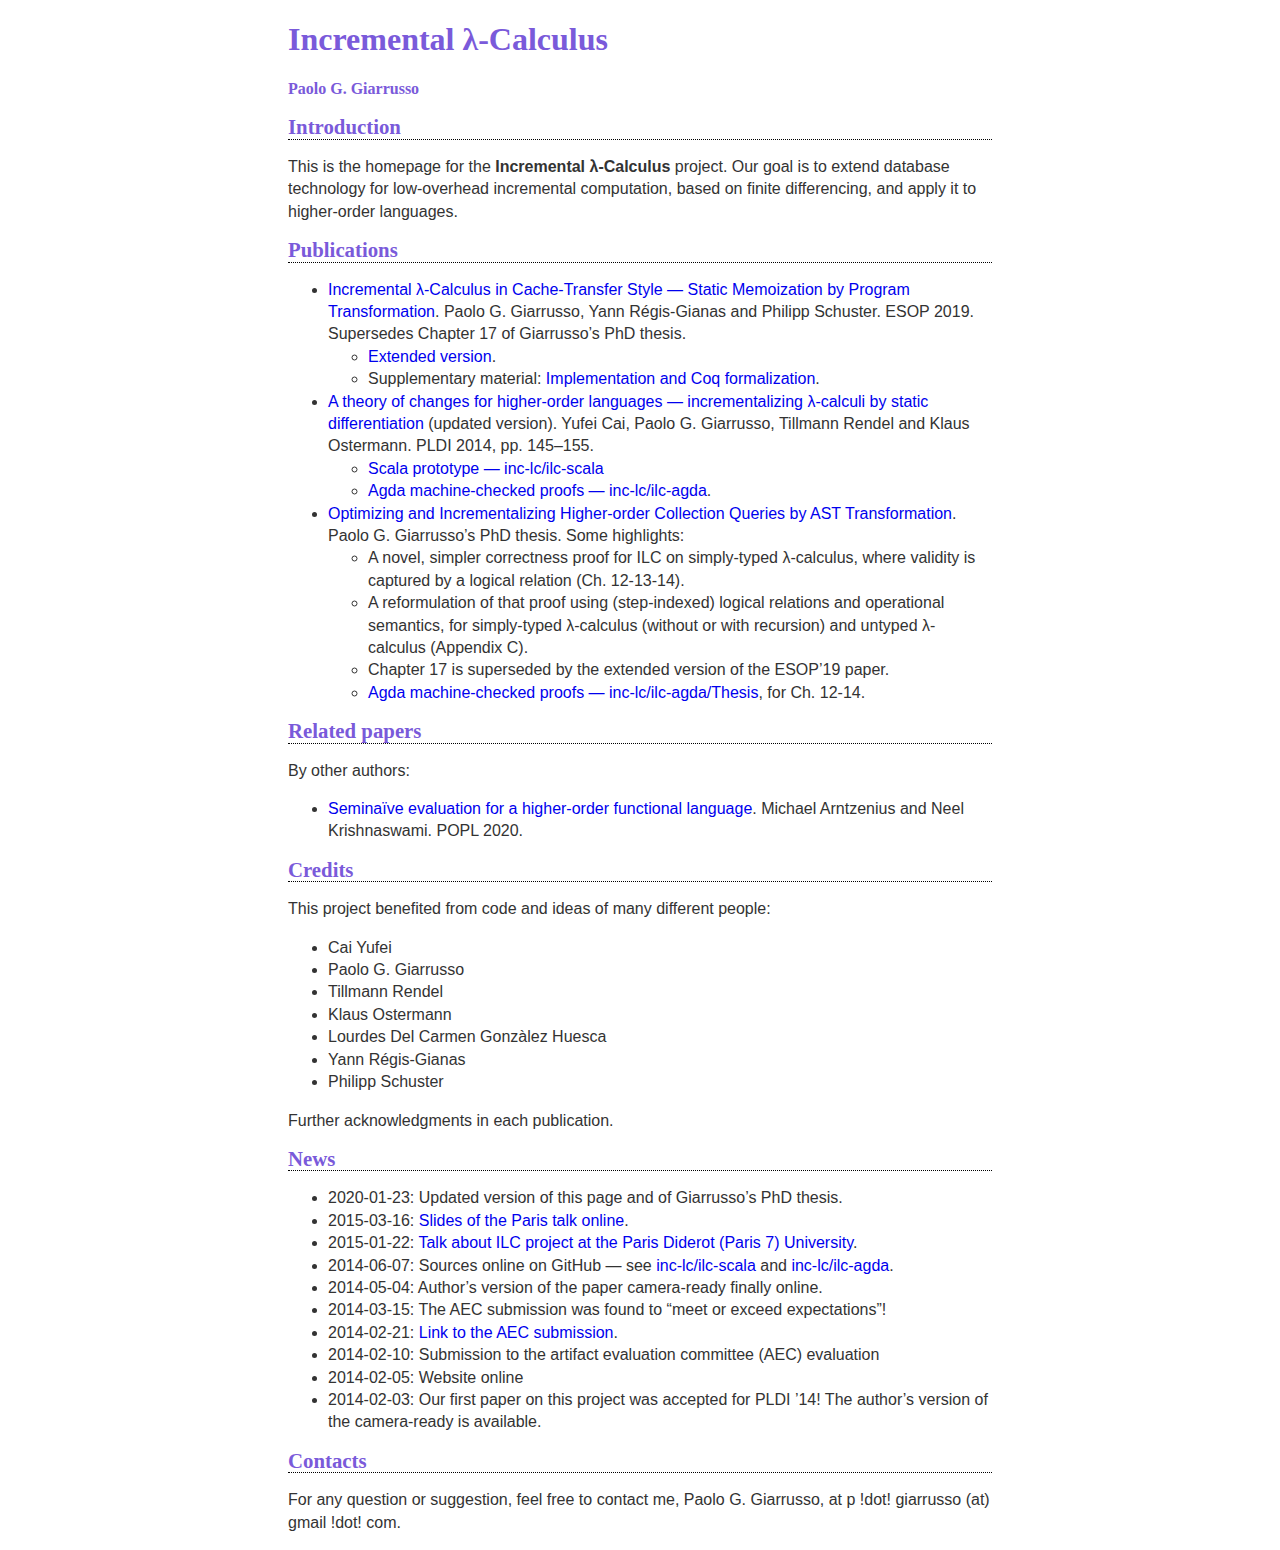
==== commit b1723ad9: "Tweak" ====
--- a/index.html
+++ b/index.html
@@ -42,9 +42,7 @@
 <ul class="incremental">
 <li>A novel, simpler correctness proof for ILC on simply-typed λ-calculus, where validity is captured by a logical relation (Ch. 12-13-14).</li>
 <li>A reformulation of that proof using (step-indexed) logical relations and operational semantics, for simply-typed λ-calculus (without or with recursion) and untyped λ-calculus (Appendix C).</li>
-</ul>
-Chapter 17 is superseded by the extended version of the ESOP’19 paper.
-<ul class="incremental">
+<li>Chapter 17 is superseded by the extended version of the ESOP’19 paper.</li>
 <li><a href="https://github.com/inc-lc/ilc-agda/tree/master/Thesis/">Agda machine-checked proofs — inc-lc/ilc-agda/Thesis</a>, for Ch. 12-14.</li>
 </ul></li>
 </ul>
